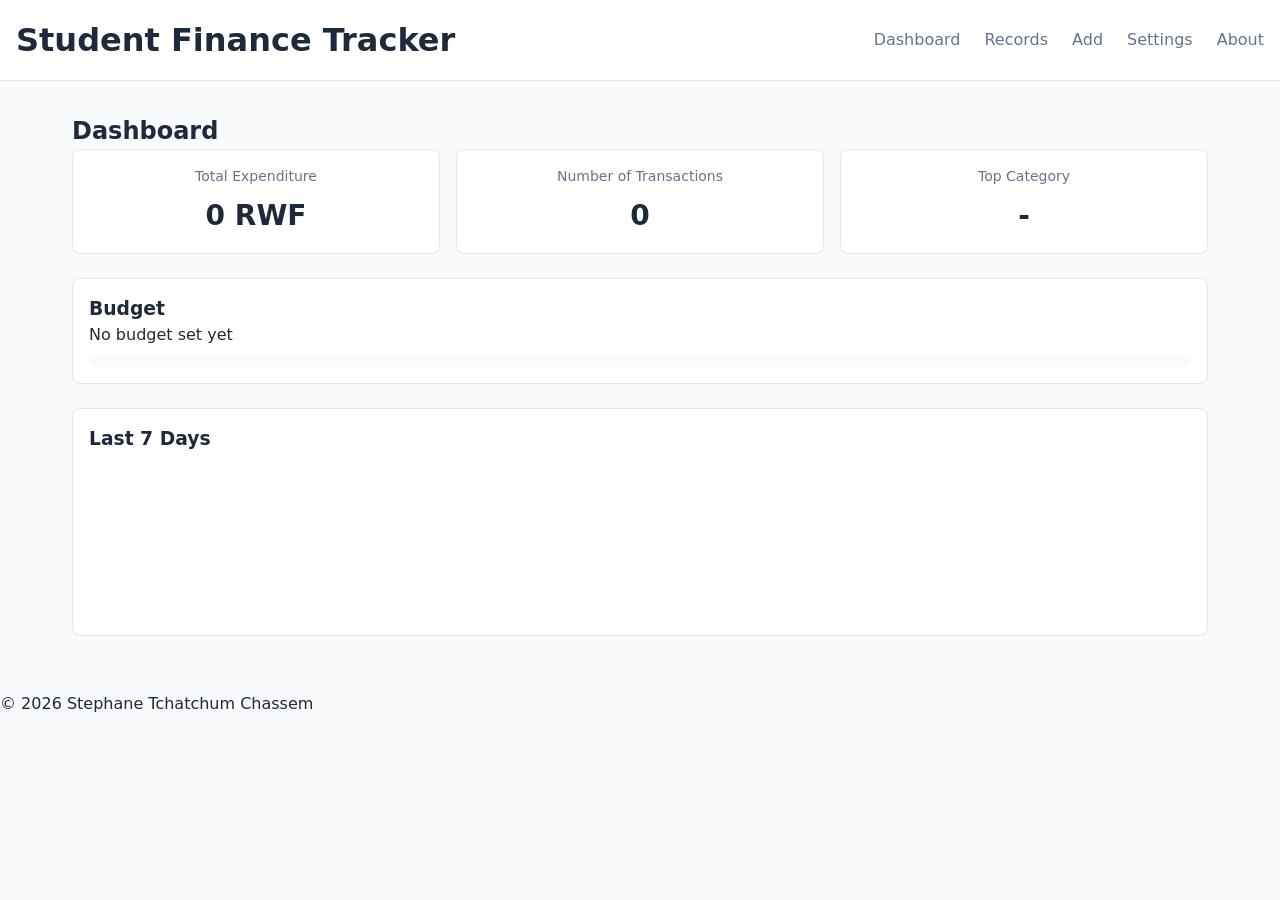
==== index.html @ f7e1ee3f "M6 ok" ====
<!DOCTYPE html>
<html lang="en">
<head>
    <meta charset="UTF-8">
    <meta name="viewport" content="width=device-width, initial-scale=1.0">
    <title>Student Finance Tracker</title>
    <link rel="stylesheet" href="styles/main.css">
</head>
<body>
    <a href="#main-content" class="skip-link">Skip to main content</a>
    <header>
        <h1>Student Finance Tracker</h1>
        <nav>
            <ul>
                <li><a href="#" data-section="dashboard">Dashboard</a></li>
                <li><a href="#" data-section="records">Records</a></li>
                <li><a href="#" data-section="add">Add</a></li>
                <li><a href="#" data-section="settings">Settings</a></li>
                <li><a href="#" data-section="about">About</a></li>
            </ul>
        </nav>
    </header>
    <main id="main-content">

        <section id="dashboard" class="section active">
            <h2>Dashboard</h2>

            <div class="stats-grid">
                <div class="stat-card">
                    <h3>Total Expenditure</h3>
                    <p class="stat-value" id="stat-total"> 0 RWF</p>
                </div>
                <div class="stat-card">
                    <h3>Number of Transactions</h3>
                    <p class="stat-value" id="stat-count">0</p>
                </div>
                <div class="stat-card">
                    <h3>Top Category</h3>
                    <p class="stat-value" id="stat-top-category">-</p>
                </div>
            </div>

            <div class="budget-indicator">
                <h3>Budget</h3>
                <p id="budget-status" role="status" aria-live="polite">No budget set yet</p>
                <div class="progress-bar">
                    <div class="progress-fill" id="budget-progress"></div>
                </div>
            </div>

            <div class="chart-container">
                <h3>Last 7 Days</h3>
                <div class="chart" id="chart-bars"></div>
            </div>
        </section>

        <section id="records" class="section">
            <h2>Records</h2>

            <div class="records-controls">
                <div class="form-group search-group">
                    <label for="search-input">Search records</label>
                    <input type="search" id="search-input" placeholder="e.g. coffee">
                    <span id="search-status" role="status" aria-live="polite"></span>
                </div>

                <div class="form-group">
                    <label for="sort-select">Sort by</label>
                    <select id="sort-select">
                        <option value="date-asc">Date</option>
                        <option value="description-asc">Description</option>
                        <option value="amount-asc">Amount</option>
                    </select>
                </div>
            </div>

            <div class="table-wrapper">
                <table id="records-table">
                    <thead>
                        <tr>
                            <th scope="col">Description</th>
                            <th scope="col">Amount</th>
                            <th scope="col">Category</th>
                            <th scope="col">Date</th>
                            <th scope="col">Actions</th>
                        </tr>
                    </thead>
                    <tbody id="records-tbody">
                        <tr>
                            <td colspan="5" class="empty-state">No transactions yet. Add one to get started!</td>
                        </tr>
                    </tbody>
                </table>
            </div>
        </section>

        <section id="add" class="section">
            <h2>Add Transaction</h2>
            <form id="transaction-form">
                <div class="form-group">
                    <label for="description">Description</label>
                    <input id="description" type="text" name="description" required>
                    <span class="error-message" id="description-error"></span>
                </div>
                <div class="form-group">
                    <label for="amount">Amount</label>
                    <input id="amount" type="number" name="amount" required>
                    <span class="error-message" id="amount-error"></span>
                </div>
                <div class="form-group">
                    <label for="category">Category</label>

                    <select id="category" name="category" required>
                        <option value="Food">Food</option>
                        <option value="Books">Books</option>
                        <option value="Transport">Transport</option>
                        <option value="Entertainment">Entertainment</option>
                        <option value="Fees">Fees</option>
                        <option value="Other">Other</option>
                    </select>
                    <span class="error-message" id="category-error"></span>
                </div>
                <div class="form-group">
                    <label for="date">Date</label>
                    <input id="date" type="date" name="date" required>
                    <span class="error-message" id="date-error"></span>
                </div>
                <div class="form-actions">
                    <button type="submit" class="btn btn-primary">Save Transaction</button>
                    <button type="button" class="btn btn-secondary" id="cancel-btn">Cancel</button>
                </div>
            </form>
        </section>

        <section id="settings" class="section">
            <h2>Settings</h2>

            <div class="settings-group">
                <h3>Currency</h3>

                <div class="form-group">
                    <label for="base-currency">Base Currency</label>
                    <select name="base-currency" id="base-currency">
                        <option value="RWF">RWF - Rwanda Franc</option>
                    </select>
                </div>

                <div class="form-group">
                    <label for="rate-usd">1 RWF in USD</label>
                    <input type="number" name="rate-usd" id="rate-usd" min="0" step="0.0001">
                </div>
                <div class="form-group">
                    <label for="rate-xaf">1 RWF in XAF</label>
                    <input type="number" name="rate-xaf" id="rate-xaf" min="0" step="0.0001">
                </div>
            </div>

            <div class="settings-group">
                <h3>Budget Cap</h3>
                <div class="form-group">
                    <label for="budget-cap">Monthly Budget (RWF)</label>
                    <input type="number" id="budget-cap" min="0" step="0.01">
                </div>
            </div>

            <div class="settings-group">
                <h3>Data Management</h3>
                <div class="form-actions">
                    <button type="button" id="export-btn" class="btn btn-secondary">Export JSON</button>

                    <label for="import-file" class="btn btn-secondary"> Import JSON</label>
                    <input type="file" id="import-file" accept=".json" hidden>
                </div>
            </div>

            <div class="form-actions">
                <button type="button" id="save-settings-btn" class="btn btn-primary">Save Settings</button>
            </div>
        </section>

        <section id="about" class="section">
            <h2>About</h2>
            <p>
                Student Finance Tracker is a simple, accessible web app that helps students log their daily expenses, 
                track spending by category, and stay within a personal budget. Add transactions, search and filter your records, 
                view spending stats, and export your data anytime.<br><br>
            </p>
            <p>
                Built by Stephane Tchatchum Chassem<br>
                GitHub: <a href="https://github.com/stephanetchatchum" target="_blank">Visit My GitHub</a><br>
                Email: <a href="mailto:stephanetchatchum@gmail.com">✉ Contact Me</a>
            </p>
        </section>

    </main>
    <footer>
        <p>© 2026 Stephane Tchatchum Chassem</p>
    </footer>
</body>
</html>
---- styles/main.css ----
*{
    box-sizing: border-box;
    margin: 0;
    padding: 0;
}

:root {
    --primary: #2563eb;
    --danger: #dc2626;
    --success: #16a34a;
    --bg: #f8fafc;
    --surface: #ffffff;
    --text: #1e293b;
    --muted: #64748b;
    --border: #e2e8f0;
}

body{
    font-family: system-ui, sans-serif;
    background: var(--bg);
    color: var(--text);
    font-size: 16px;
    line-height: 1.5;
}

header{
    background: var(--surface);
    border-bottom: 1px solid var(--border);
    padding: 1rem;
    display: flex;
    flex-direction: column;
    justify-content: space-between;
    align-items: center;
}

nav ul {
    list-style: none;
    display: flex;
    flex-direction: column;
    gap: 1.5rem;
}

nav a {
    text-decoration: none;
    color: var(--muted);
    font-weight: 500;
}

nav a:hover {
    color: var(--primary);
}

main{
    padding: 1rem;
    max-width: 1200px;
    margin: 0 auto;
}

.skip-link{  
    position: absolute; 
    top: -100px; 
}

.skip-link:focus{
    top: 0;
}

.section {
    display: none;
}

.section.active {
    display: block;
}

.form-group {
    display: flex;
    flex-direction: column;
    margin-bottom: 1rem;
    max-width: 400px;
}

.form-group label{
    font-weight: 600;
    margin-bottom: 0.25rem;
}

.form-group input, .form-group select{
    padding: 0.5rem;
    border: 1px solid var(--border);
    border-radius: 4px;
    font-size: 1rem;
}

.form-group input:focus, .form-group select:focus {
    outline: 2px solid var(--primary);
    outline-offset: 2px;
}

.error-message {
    color: var(--danger);
    font-size: 0.875rem;
    min-height: 1.25rem;
}

.form-actions {
    display: flex;
    gap: 1rem;
    margin-top: 0.5rem;
}

.btn {
    display: inline-block;
    padding: 0.6rem 1.2rem;
    border-radius: 8px;
    font-size: 1rem;
    cursor: pointer;
    border: none;
    transition: all 0.2s ease;
}

.btn-primary{
    background: var(--primary);
    color: white;
}

.btn-primary:hover{
    background: #1d4ed8;
    transform: translateY(-2px);
}

.btn-primary:active{
    background: #aab0c1;
    transform: translateY(2px);
}

.btn-secondary:hover{
    background: #bac4de;
    transform: translateY(-2px);
}

.btn-secondary:active{
    background: #575a63;
    transform: translateY(2px);
}

.btn-secondary{
    background: transparent;
    border: 1px solid var(--border);
    color: var(--text);
}

.records-controls {
    display: flex;
    flex-direction: column;
    gap: 1rem;
    margin-bottom: 1rem;
}

.table-wrapper {
    overflow-x: auto;
}

table{
    width: 100%;
    border-collapse: collapse;
}

th, td{
    padding: 0.75rem;
    text-align: left;
    border-bottom: 1px solid var(--border);
}

thead th {
    background: var(--surface);
    font-weight: 600;
}

tbody tr:hover {
    background: var(--bg);
}

.empty-state {
    text-align: center;
    color: var(--muted);
    padding: 2rem;
}

.stats-grid{
    display: grid;
    grid-template-columns: 1fr;
    gap: 1rem;
    margin-bottom: 1.5rem;
}

.stat-card{
    background: var(--surface);
    border: 1px solid var(--border);
    border-radius: 8px;
    padding: 1rem;
    text-align: center;
}

.stat-card h3{
    font-size: 0.875rem;
    color: var(--muted);
    font-weight: 500;
    margin-bottom: 0.5rem;
}

.stat-value{
    font-size: 1.75rem;
    font-weight: 700;
}

.budget-indicator, .chart-container{
    background: var(--surface);
    border: 1px solid var(--border);
    border-radius: 8px;
    padding: 1rem;
    margin-bottom: 1.5rem;
}

.progress-bar{
    width: 100%;
    height: 12px;
    background: var(--bg);
    border-radius: 6px;
    overflow: hidden;
    margin-top: 0.5rem;
}

.progress-fill {
    height: 100%;
    width: 0%;
    background: var(--primary);
    transition: width 0.3s ease, background 0.3s ease;
}

.chart{
    display: flex;
    align-items: flex-end;
    gap: 0.5rem;
    height: 150px;
    margin-top: 1rem;
}

.chart-bar{
    flex: 1;
    background: var(--primary);
    border-radius: 4px 4px 0 0;
    min-height: 4px;
    transition: height 0.3s ease;
}

.settings-group{
    margin-bottom: 2rem;
}

.settings-group h3 {
    margin-bottom: 1rem;
    padding-bottom: 0.5rem;
    border-bottom: 1px solid var(--border);
}

@media (min-width: 768px) {
    main {
        padding: 2rem;
    }

    header {
        display: flex;
        flex-direction: row;
        justify-content: space-between;
        align-items: center;
    }

    nav ul{
        display: flex;
        flex-direction: row;
        gap: 1.5rem;
    }

    .records-controls {
        flex-direction: row;
        justify-content: space-between;
        align-items: flex-end;
    }

    .stats-grid {
        grid-template-columns: repeat(3, 1fr);
    }
}
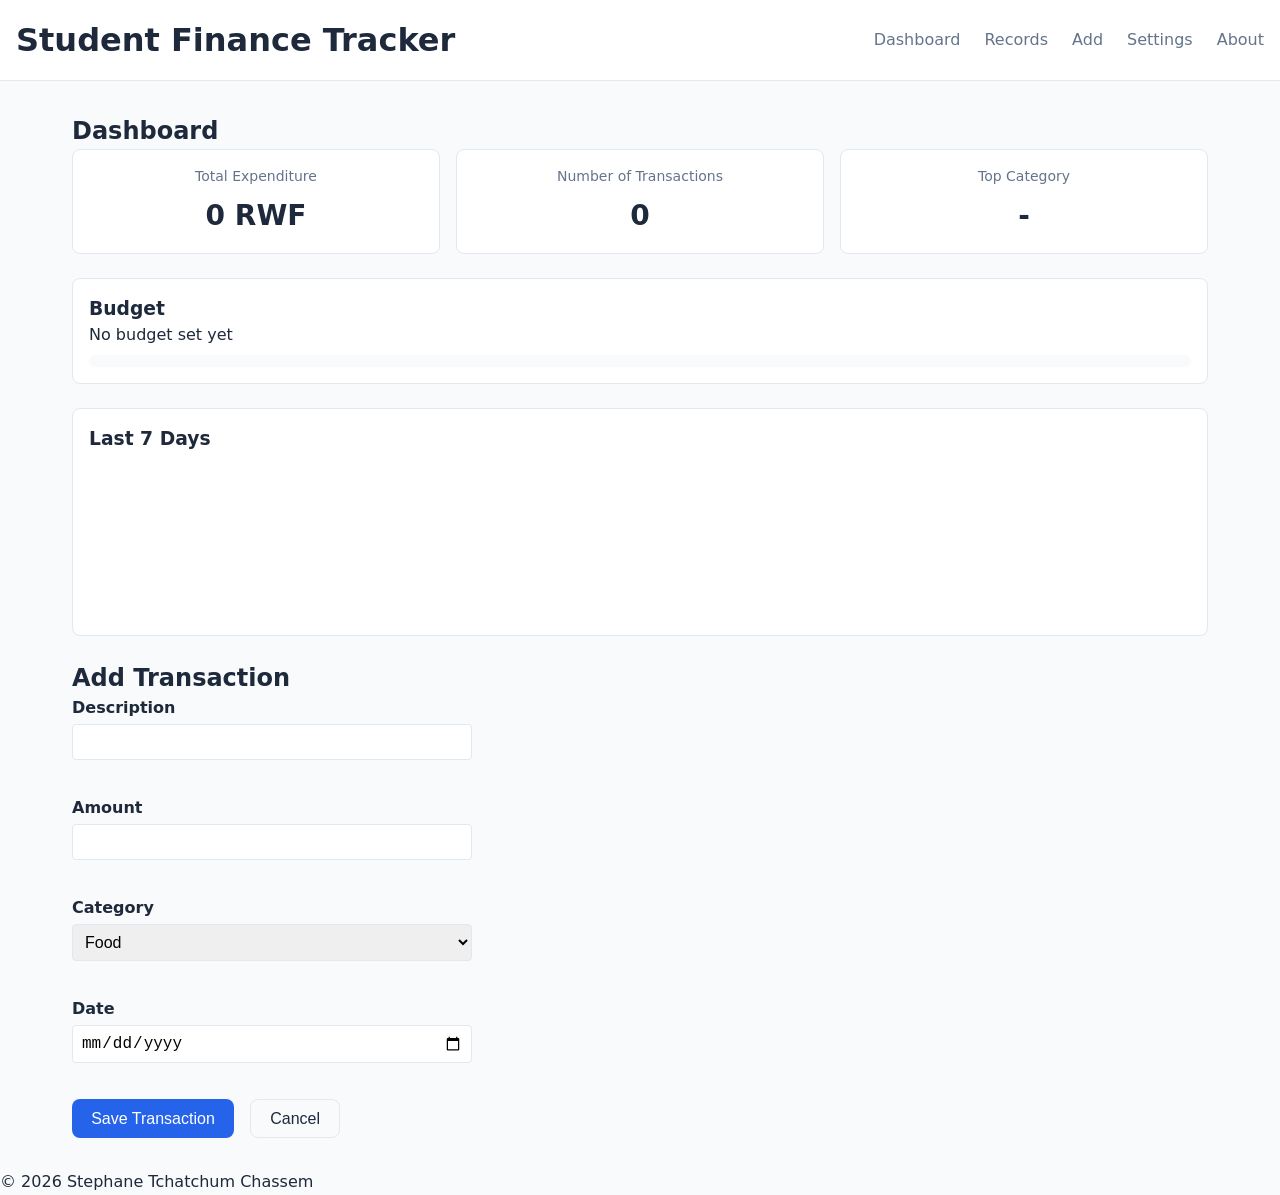
==== commit 1d5f73b9: "testing if the forms submits" ====
--- a/index.html
+++ b/index.html
@@ -94,7 +94,7 @@
             </div>
         </section>
 
-        <section id="add" class="section">
+        <section id="add" class="section active">
             <h2>Add Transaction</h2>
             <form id="transaction-form">
                 <div class="form-group">
@@ -196,5 +196,7 @@
     <footer>
         <p>© 2026 Stephane Tchatchum Chassem</p>
     </footer>
+
+    <script src="scripts/main.js"></script>
 </body>
 </html>
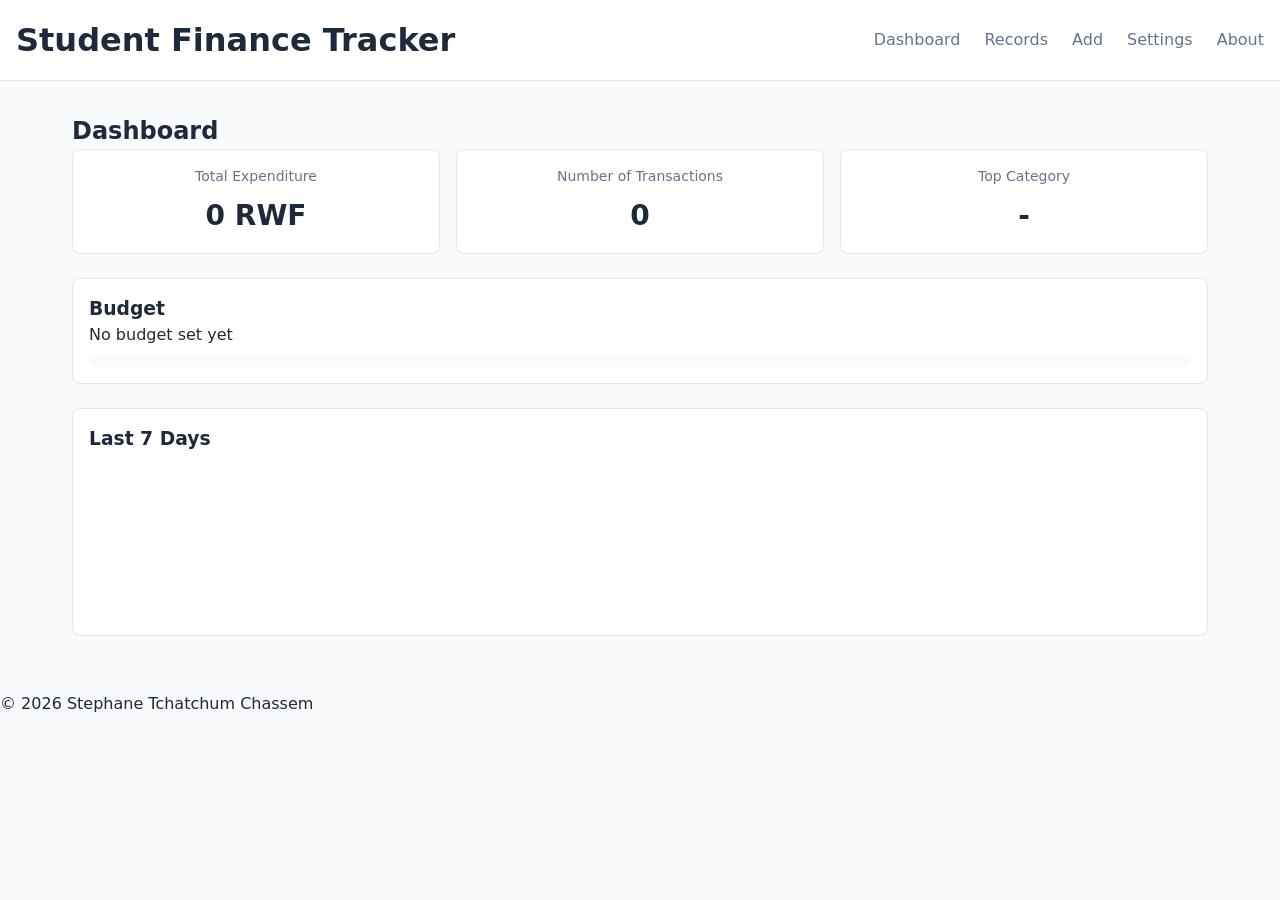
==== commit f2914303: "making the sections visible on click" ====
--- a/index.html
+++ b/index.html
@@ -94,7 +94,7 @@
             </div>
         </section>
 
-        <section id="add" class="section active">
+        <section id="add" class="section">
             <h2>Add Transaction</h2>
             <form id="transaction-form">
                 <div class="form-group">
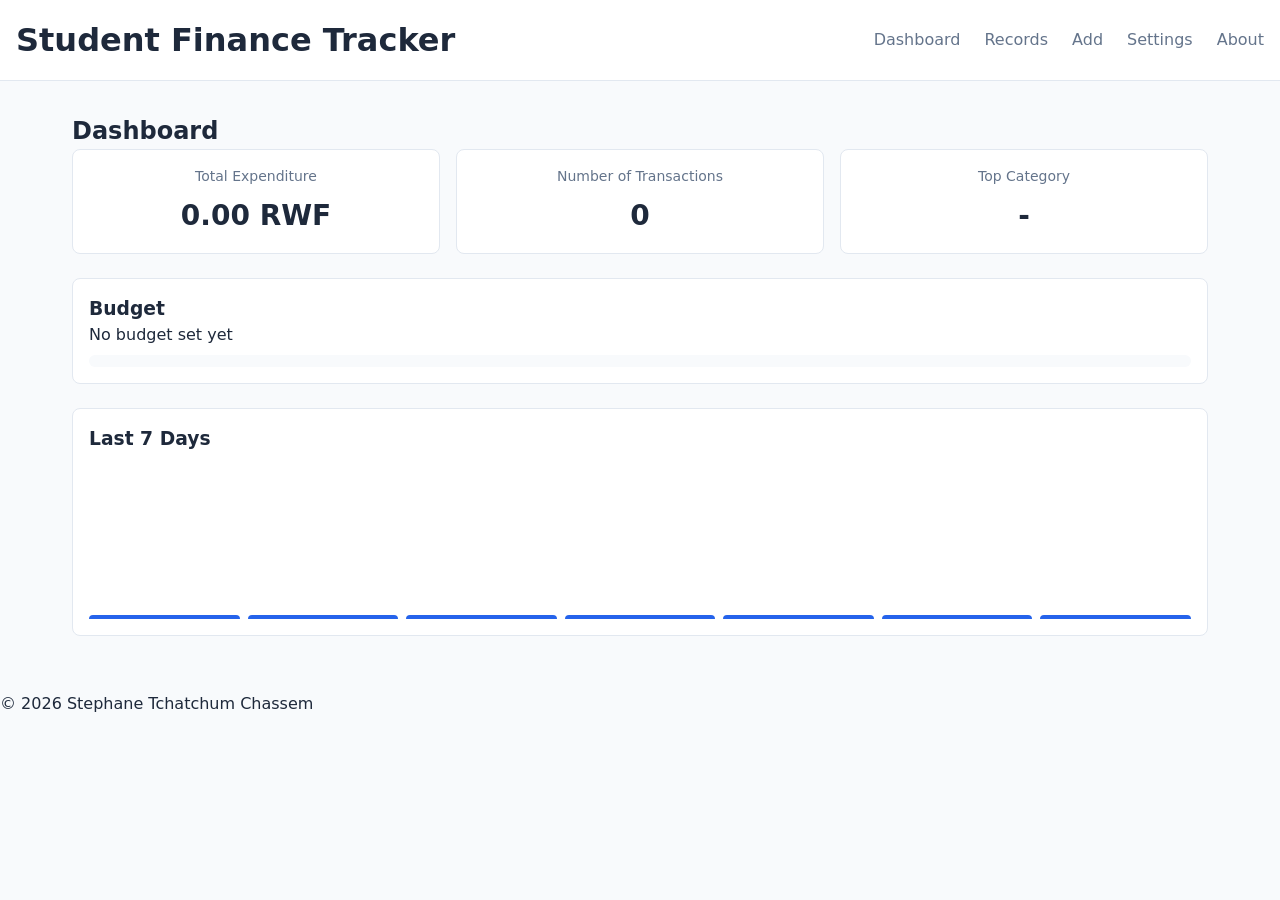
==== commit 48aaa618: "going back to normal" ====
--- a/index.html
+++ b/index.html
@@ -96,6 +96,7 @@
 
         <section id="add" class="section">
             <h2>Add Transaction</h2>
+            <p id="form-status" role="status" aria-live="polite"></p>
             <form id="transaction-form">
                 <div class="form-group">
                     <label for="description">Description</label>
@@ -142,16 +143,24 @@
                     <label for="base-currency">Base Currency</label>
                     <select name="base-currency" id="base-currency">
                         <option value="RWF">RWF - Rwanda Franc</option>
+                        <option value="XAF">XAF - Franc CFA</option>
+                        <option value="USD">USD - US Dollars</option>
                     </select>
                 </div>
 
-                <div class="form-group">
-                    <label for="rate-usd">1 RWF in USD</label>
+                <h3>Exchange Rates</h3>
+
+                <div class="form-group">
+                    <label for="rate-usd">USD</label>
                     <input type="number" name="rate-usd" id="rate-usd" min="0" step="0.0001">
                 </div>
                 <div class="form-group">
-                    <label for="rate-xaf">1 RWF in XAF</label>
+                    <label for="rate-xaf">XAF</label>
                     <input type="number" name="rate-xaf" id="rate-xaf" min="0" step="0.0001">
+                </div>
+                <div class="form-group">
+                    <label for="rate-rwf">rwf</label>
+                    <input type="number" name="rate-rwf" id="rate-rwf" min="0" step="0.0001">
                 </div>
             </div>
 
--- a/styles/main.css
+++ b/styles/main.css
@@ -291,4 +291,12 @@
     .stats-grid {
         grid-template-columns: repeat(3, 1fr);
     }
+
+    .form-group {
+        max-width: 1200px;
+    }
+
+    .transaction-form {
+        padding: 1rem;
+    }
 }
